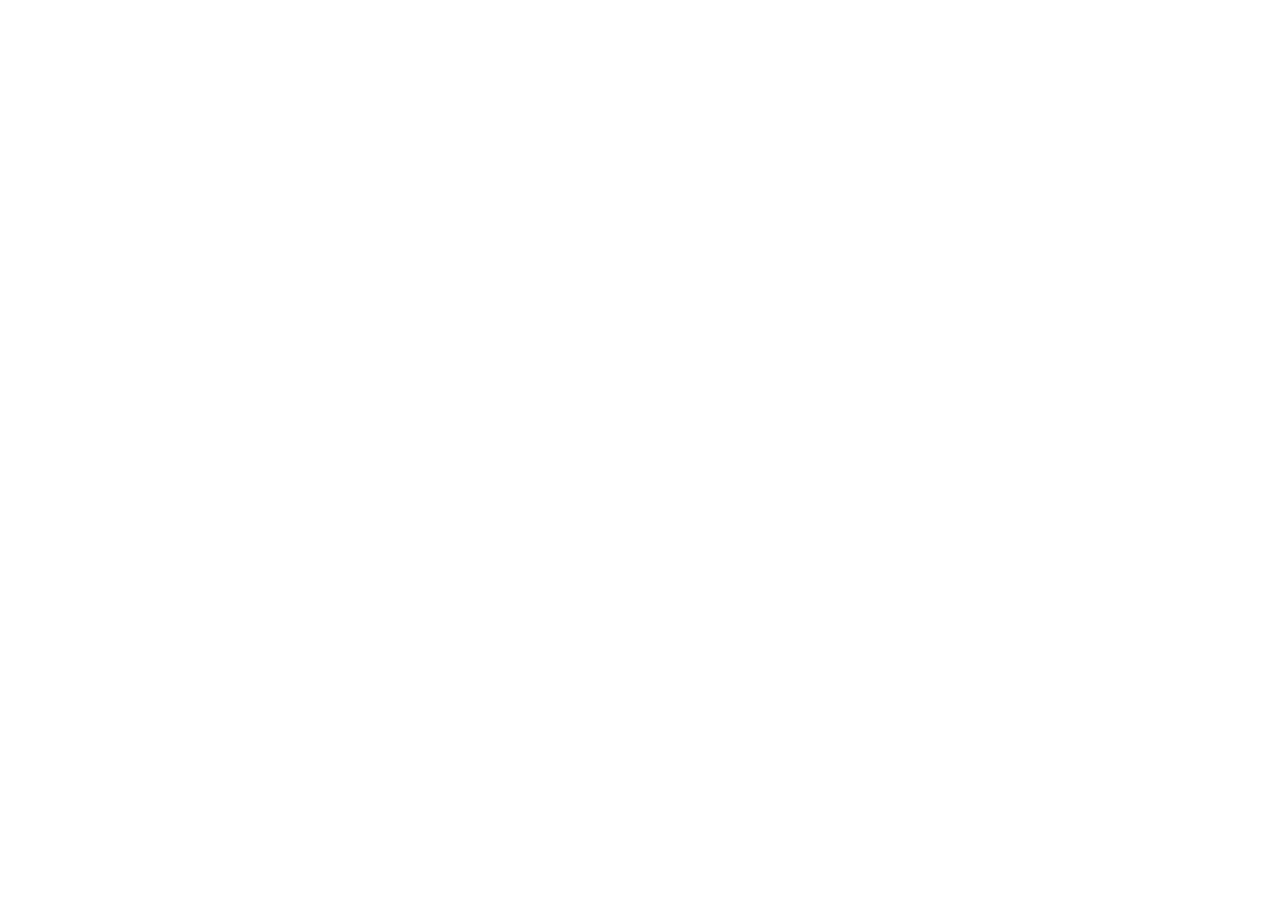
==== auth/index.html @ d234aadb "first commit" ====
<!DOCTYPE html>
<html lang="en">
    <head>
        <meta charset="UTF-8" />
        <meta name="viewport" content="width=device-width, initial-scale=1.0" />
        <link rel="stylesheet" href="styles.css" />
    </head>
    <body>
        
    </body>
</html>
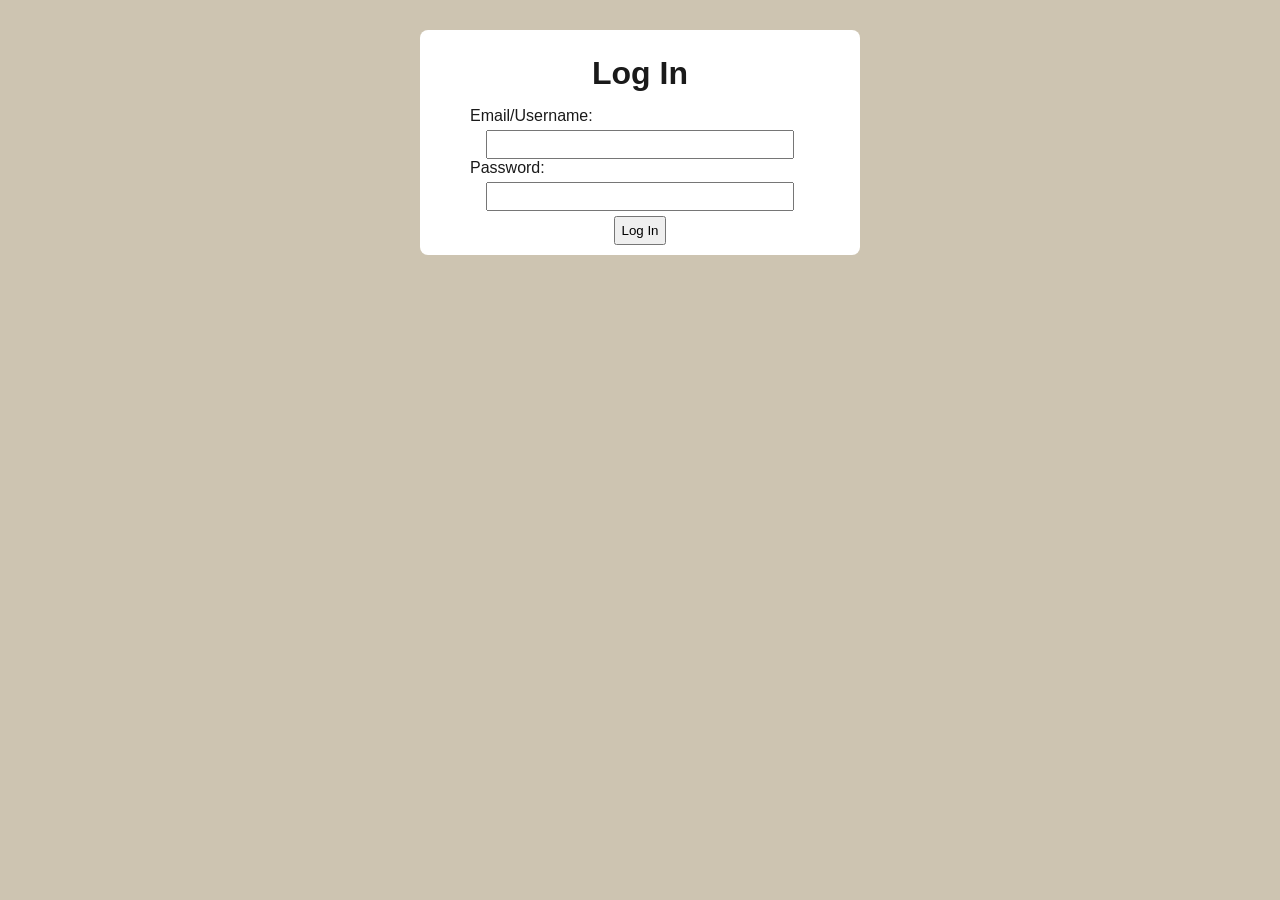
==== commit 436636f9: "Uploading sign up and login pages.validation needs work as well as tidying up the css file, I'm plan" ====
--- a/auth/index.html
+++ b/auth/index.html
@@ -3,9 +3,23 @@
     <head>
         <meta charset="UTF-8" />
         <meta name="viewport" content="width=device-width, initial-scale=1.0" />
-        <link rel="stylesheet" href="styles.css" />
+        <link rel="stylesheet" href="../components/style.css" />
+        <script src="auth.js"></script>
     </head>
     <body>
-        
+        <div id="auth">
+            <h1>Log In</h1>
+            <form action="/" method="POST">
+                <label>
+                    Email/Username:
+                    <input type="text" name="username" required />
+                </label>
+                <label>
+                    Password:
+                    <input type="password" name="password" required />
+                </label>
+                <button type="submit">Log In</button>
+            </form>
+            </div>
     </body>
 </html>
--- a/components/style.css
+++ b/components/style.css
@@ -0,0 +1,123 @@
+* {
+    padding: 0;
+    margin: 0;
+}
+
+h1{
+    text-align: center;
+    margin: 15px;
+}
+
+body {
+    font-family: Arial, sans-serif;
+    background-color: #cdc4b1;
+    color: #fff;
+}
+
+#navContainer {
+    /* position: relative; */
+    z-index: 1002; /* Ensure it stays above the mobile nav */
+    height: 60px; /* Adjust based on your navbar height */
+    width: 100%;
+    display: flex;
+    justify-content: flex-end;
+    gap: 20px; /* Space between the hamburger and theme toggle */
+    background-color: #1a1a1a;
+
+}
+
+nav {
+    width: 100%;
+    height: 60px; /* Adjust based on your navbar height */
+    display: flex;
+    justify-content: space-between;
+    align-items: center;
+    padding: 0 20px;
+}
+
+nav ul {
+    width: 100%;
+    list-style: none;
+    margin: 0;
+    display: flex;
+    justify-content: space-between;
+    align-items: center;
+    padding: 0 20px;
+    height: 60px; /* Adjust based on your navbar height */
+    z-index: 1001; /* Ensure it stays above the mobile nav */
+}
+
+#logOut, #themeToggle {
+    /* background: none; */
+    width: 40px;
+    height: 40px;
+    border-radius: 50%;
+    color: #fff;
+    font-size: 1rem;
+    cursor: pointer;
+    z-index: 1002; /* Ensure it stays above the mobile nav */
+}
+
+.mobile-nav {
+    position: fixed;
+    top: -70px; /* Start off-screen */
+    right: 0;
+
+    width: 260px;
+    background: #1a1a1a;
+    transition: transform 0.35s ease;
+    z-index: 800;
+    /* padding-top: 80px; */
+}
+
+.mobile-nav.open {
+    transform: translateY(130px);
+}
+
+.mobile-nav ul {
+    list-style: none;
+    padding: 0;
+    margin: 0;
+}
+
+.mobile-nav li {
+    border-bottom: 1px solid #333;
+}
+
+.mobile-nav a {
+    display: block;
+    padding: 18px 24px;
+    color: #fff;
+    text-decoration: none;
+    font-size: 1.1rem;
+}
+
+.mobile-nav a:hover {
+    background: #2a2a2a;
+}
+
+#auth {
+    max-width: 420px;
+    margin: 30px auto;
+    padding: 10px;
+    background-color: #ffffff;
+    border-radius: 8px;
+    color:#1a1a1a;
+    align-items: center;
+}
+
+#auth button, #auth input {
+    margin-top: 5px;
+    padding: 5px;
+    margin-left: auto;
+    margin-right:auto;
+    display: block;
+}
+
+#auth input {
+    width: 70%;
+}
+
+#auth label {
+    margin-left: 40px;
+}
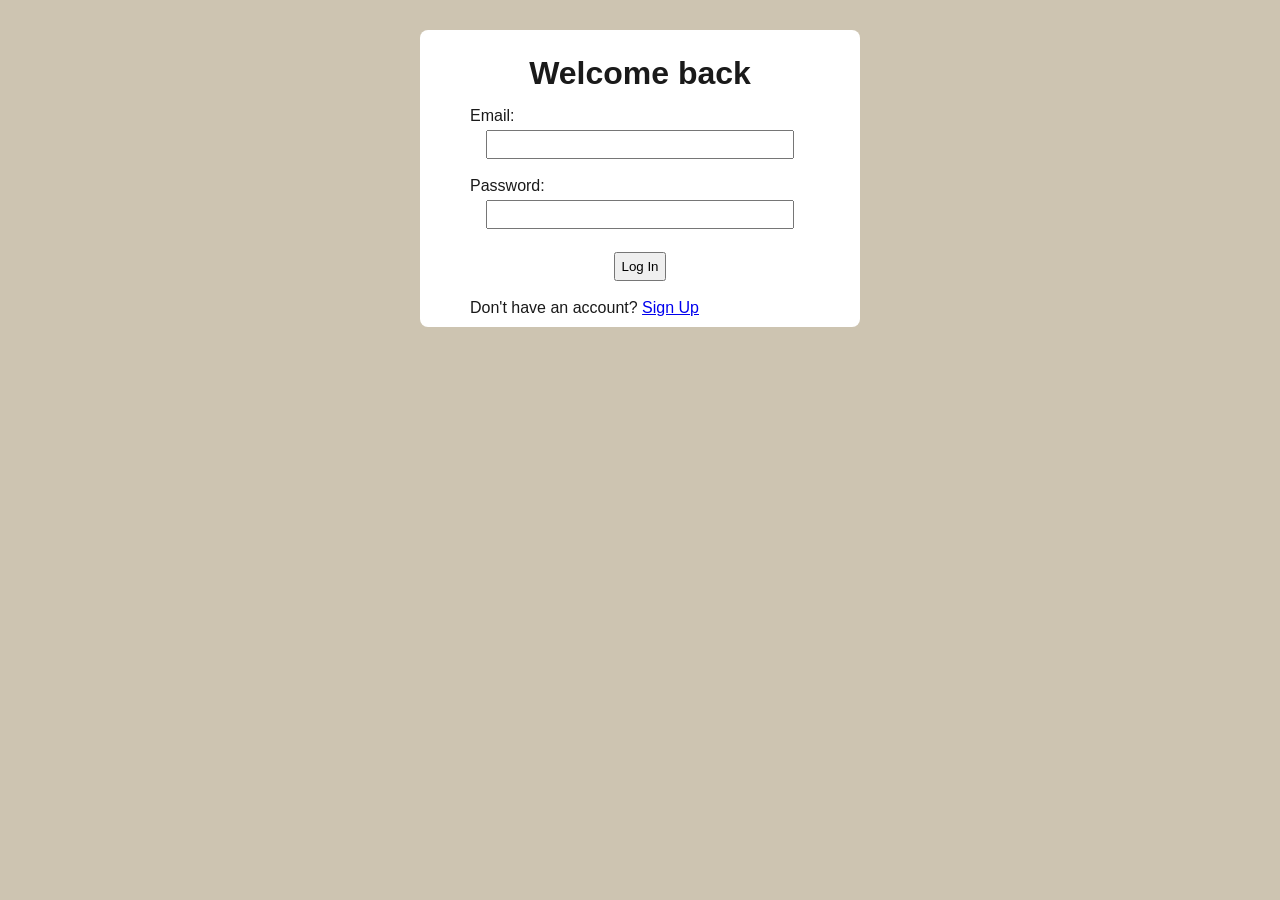
==== commit e6dd7059: "implemented the sign up page logic" ====
--- a/auth/index.html
+++ b/auth/index.html
@@ -8,18 +8,27 @@
     </head>
     <body>
         <div id="auth">
-            <h1>Log In</h1>
+            <h1>Welcome back</h1>
             <form action="/" method="POST">
-                <label>
-                    Email/Username:
-                    <input type="text" name="username" required />
-                </label>
-                <label>
-                    Password:
-                    <input type="password" name="password" required />
-                </label>
-                <button type="submit">Log In</button>
+                <label>Email:</label><br>
+                <input type="text" name="email" required /><br>
+                <label>Password:</label><br>
+                <input type="password" name="password" required /><br>
+                
+                <button type="submit">Log In</button><br>
+                <label>Don't have an account? <a href="signup.html">Sign Up</a></label>
+                <input name="p" value="login" type="hidden" />
             </form>
-            </div>
+        </div>
+            
+        <script>
+            const form = document.querySelector("form");
+
+            form.addEventListener("submit", (e) => {
+                e.preventDefault();
+                LogIn(e);
+            });
+
+        </script>
     </body>
 </html>
--- a/components/style.css
+++ b/components/style.css
@@ -120,4 +120,13 @@
 
 #auth label {
     margin-left: 40px;
+}
+
+#toast {
+    background-color: #4CAF50; /* Green background */
+    color: white; /* White text */
+    padding: 16px; /* Some padding */
+    position: fixed; /* Sit on top of the screen */
+    margin: 0 auto; /* Center it horizontally */
+    
 }
